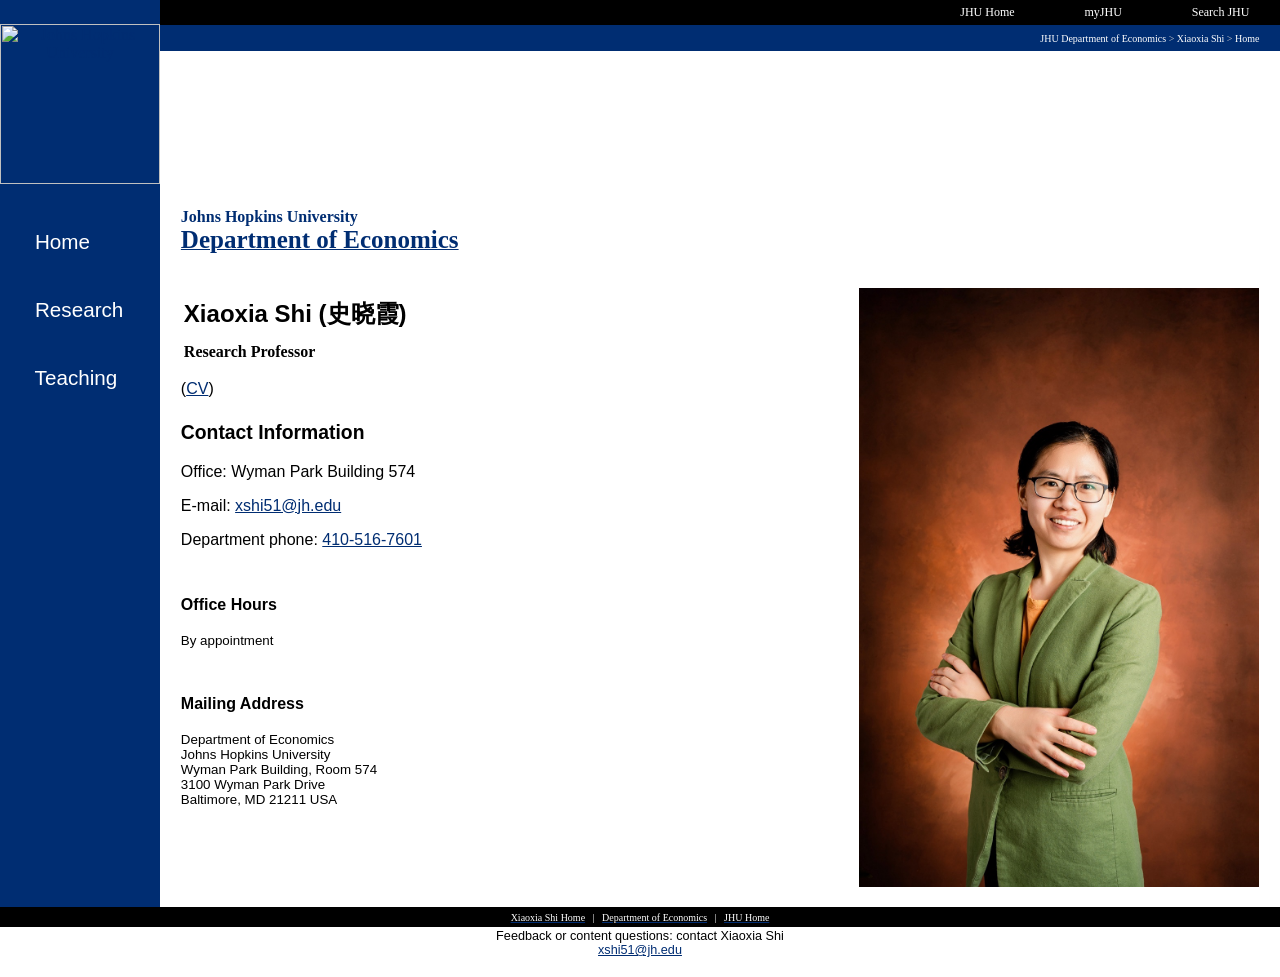
==== index.html @ 6feb369b "Publish academic website with Johns Hopkins branding" ====
<html xmlns:v="urn:schemas-microsoft-com:vml"
xmlns:o="urn:schemas-microsoft-com:office:office"
xmlns:w="urn:schemas-microsoft-com:office:word"
xmlns:m="http://schemas.microsoft.com/office/2004/12/omml"
xmlns="http://www.w3.org/TR/REC-html40">

<head>
<meta http-equiv=Content-Type content="text/html; charset=utf-8">
<meta name=ProgId content=Word.Document>
<meta name=Generator content="Microsoft Word 14">
<meta name=Originator content="Microsoft Word 14">
<link rel=File-List href="home_files/filelist.xml">
<link rel=Edit-Time-Data href="home_files/editdata.mso">
<!--[if !mso]>
<style>
v\:* {behavior:url(#default#VML);}
o\:* {behavior:url(#default#VML);}
w\:* {behavior:url(#default#VML);}
.shape {behavior:url(#default#VML);}
</style>
<![endif]-->
<title>Xiaoxia Shi</title>
<!--[if gte mso 9]><xml>
 <o:DocumentProperties>
  <o:Author>xshi</o:Author>
  <o:Template>Normal</o:Template>
  <o:LastAuthor>xshi</o:LastAuthor>
  <o:Revision>6</o:Revision>
  <o:TotalTime>8</o:TotalTime>
  <o:Created>2010-08-30T04:45:00Z</o:Created>
  <o:LastSaved>2010-08-31T00:15:00Z</o:LastSaved>
  <o:Pages>1</o:Pages>
  <o:Words>490</o:Words>
  <o:Characters>2797</o:Characters>
  <o:Company>Univ of Wisc-Madison</o:Company>
  <o:Lines>23</o:Lines>
  <o:Paragraphs>6</o:Paragraphs>
  <o:CharactersWithSpaces>3281</o:CharactersWithSpaces>
  <o:Version>14.00</o:Version>
 </o:DocumentProperties>
</xml><![endif]-->
<link rel=themeData href="home_files/themedata.thmx">
<link rel=colorSchemeMapping href="home_files/colorschememapping.xml">
<!--[if gte mso 9]><xml>
 <w:WordDocument>
  <w:TrackMoves>false</w:TrackMoves>
  <w:TrackFormatting/>
  <w:ValidateAgainstSchemas/>
  <w:SaveIfXMLInvalid>false</w:SaveIfXMLInvalid>
  <w:IgnoreMixedContent>false</w:IgnoreMixedContent>
  <w:AlwaysShowPlaceholderText>false</w:AlwaysShowPlaceholderText>
  <w:DoNotPromoteQF/>
  <w:LidThemeOther>EN-US</w:LidThemeOther>
  <w:LidThemeAsian>X-NONE</w:LidThemeAsian>
  <w:LidThemeComplexScript>X-NONE</w:LidThemeComplexScript>
  <w:Compatibility>
   <w:BreakWrappedTables/>
   <w:SnapToGridInCell/>
   <w:WrapTextWithPunct/>
   <w:UseAsianBreakRules/>
   <w:DontGrowAutofit/>
   <w:SplitPgBreakAndParaMark/>
   <w:DontVertAlignCellWithSp/>
   <w:DontBreakConstrainedForcedTables/>
   <w:DontVertAlignInTxbx/>
   <w:Word11KerningPairs/>
   <w:CachedColBalance/>
  </w:Compatibility>
  <w:BrowserLevel>MicrosoftInternetExplorer4</w:BrowserLevel>
  <m:mathPr>
   <m:mathFont m:val="Cambria Math"/>
   <m:brkBin m:val="before"/>
   <m:brkBinSub m:val="&#45;-"/>
   <m:smallFrac m:val="off"/>
   <m:dispDef/>
   <m:lMargin m:val="0"/>
   <m:rMargin m:val="0"/>
   <m:defJc m:val="centerGroup"/>
   <m:wrapIndent m:val="1440"/>
   <m:intLim m:val="subSup"/>
   <m:naryLim m:val="undOvr"/>
  </m:mathPr></w:WordDocument>
</xml><![endif]--><!--[if gte mso 9]><xml>
 <w:LatentStyles DefLockedState="false" DefUnhideWhenUsed="true"
  DefSemiHidden="true" DefQFormat="false" DefPriority="99"
  LatentStyleCount="267">
  <w:LsdException Locked="false" Priority="0" SemiHidden="false"
   UnhideWhenUsed="false" QFormat="true" Name="Normal"/>
  <w:LsdException Locked="false" Priority="9" SemiHidden="false"
   UnhideWhenUsed="false" QFormat="true" Name="heading 1"/>
  <w:LsdException Locked="false" Priority="9" SemiHidden="false"
   UnhideWhenUsed="false" QFormat="true" Name="heading 2"/>
  <w:LsdException Locked="false" Priority="9" SemiHidden="false"
   UnhideWhenUsed="false" QFormat="true" Name="heading 3"/>
  <w:LsdException Locked="false" Priority="9" SemiHidden="false"
   UnhideWhenUsed="false" QFormat="true" Name="heading 4"/>
  <w:LsdException Locked="false" Priority="9" SemiHidden="false"
   UnhideWhenUsed="false" QFormat="true" Name="heading 5"/>
  <w:LsdException Locked="false" Priority="9" SemiHidden="false"
   UnhideWhenUsed="false" QFormat="true" Name="heading 6"/>
  <w:LsdException Locked="false" Priority="9" QFormat="true" Name="heading 7"/>
  <w:LsdException Locked="false" Priority="9" QFormat="true" Name="heading 8"/>
  <w:LsdException Locked="false" Priority="9" QFormat="true" Name="heading 9"/>
  <w:LsdException Locked="false" Priority="39" Name="toc 1"/>
  <w:LsdException Locked="false" Priority="39" Name="toc 2"/>
  <w:LsdException Locked="false" Priority="39" Name="toc 3"/>
  <w:LsdException Locked="false" Priority="39" Name="toc 4"/>
  <w:LsdException Locked="false" Priority="39" Name="toc 5"/>
  <w:LsdException Locked="false" Priority="39" Name="toc 6"/>
  <w:LsdException Locked="false" Priority="39" Name="toc 7"/>
  <w:LsdException Locked="false" Priority="39" Name="toc 8"/>
  <w:LsdException Locked="false" Priority="39" Name="toc 9"/>
  <w:LsdException Locked="false" Priority="35" QFormat="true" Name="caption"/>
  <w:LsdException Locked="false" Priority="10" SemiHidden="false"
   UnhideWhenUsed="false" QFormat="true" Name="Title"/>
  <w:LsdException Locked="false" Priority="1" Name="Default Paragraph Font"/>
  <w:LsdException Locked="false" Priority="11" SemiHidden="false"
   UnhideWhenUsed="false" QFormat="true" Name="Subtitle"/>
  <w:LsdException Locked="false" Priority="22" SemiHidden="false"
   UnhideWhenUsed="false" QFormat="true" Name="Strong"/>
  <w:LsdException Locked="false" Priority="20" SemiHidden="false"
   UnhideWhenUsed="false" QFormat="true" Name="Emphasis"/>
  <w:LsdException Locked="false" Priority="59" SemiHidden="false"
   UnhideWhenUsed="false" Name="Table Grid"/>
  <w:LsdException Locked="false" UnhideWhenUsed="false" Name="Placeholder Text"/>
  <w:LsdException Locked="false" Priority="1" SemiHidden="false"
   UnhideWhenUsed="false" QFormat="true" Name="No Spacing"/>
  <w:LsdException Locked="false" Priority="60" SemiHidden="false"
   UnhideWhenUsed="false" Name="Light Shading"/>
  <w:LsdException Locked="false" Priority="61" SemiHidden="false"
   UnhideWhenUsed="false" Name="Light List"/>
  <w:LsdException Locked="false" Priority="62" SemiHidden="false"
   UnhideWhenUsed="false" Name="Light Grid"/>
  <w:LsdException Locked="false" Priority="63" SemiHidden="false"
   UnhideWhenUsed="false" Name="Medium Shading 1"/>
  <w:LsdException Locked="false" Priority="64" SemiHidden="false"
   UnhideWhenUsed="false" Name="Medium Shading 2"/>
  <w:LsdException Locked="false" Priority="65" SemiHidden="false"
   UnhideWhenUsed="false" Name="Medium List 1"/>
  <w:LsdException Locked="false" Priority="66" SemiHidden="false"
   UnhideWhenUsed="false" Name="Medium List 2"/>
  <w:LsdException Locked="false" Priority="67" SemiHidden="false"
   UnhideWhenUsed="false" Name="Medium Grid 1"/>
  <w:LsdException Locked="false" Priority="68" SemiHidden="false"
   UnhideWhenUsed="false" Name="Medium Grid 2"/>
  <w:LsdException Locked="false" Priority="69" SemiHidden="false"
   UnhideWhenUsed="false" Name="Medium Grid 3"/>
  <w:LsdException Locked="false" Priority="70" SemiHidden="false"
   UnhideWhenUsed="false" Name="Dark List"/>
  <w:LsdException Locked="false" Priority="71" SemiHidden="false"
   UnhideWhenUsed="false" Name="Colorful Shading"/>
  <w:LsdException Locked="false" Priority="72" SemiHidden="false"
   UnhideWhenUsed="false" Name="Colorful List"/>
  <w:LsdException Locked="false" Priority="73" SemiHidden="false"
   UnhideWhenUsed="false" Name="Colorful Grid"/>
  <w:LsdException Locked="false" Priority="60" SemiHidden="false"
   UnhideWhenUsed="false" Name="Light Shading Accent 1"/>
  <w:LsdException Locked="false" Priority="61" SemiHidden="false"
   UnhideWhenUsed="false" Name="Light List Accent 1"/>
  <w:LsdException Locked="false" Priority="62" SemiHidden="false"
   UnhideWhenUsed="false" Name="Light Grid Accent 1"/>
  <w:LsdException Locked="false" Priority="63" SemiHidden="false"
   UnhideWhenUsed="false" Name="Medium Shading 1 Accent 1"/>
  <w:LsdException Locked="false" Priority="64" SemiHidden="false"
   UnhideWhenUsed="false" Name="Medium Shading 2 Accent 1"/>
  <w:LsdException Locked="false" Priority="65" SemiHidden="false"
   UnhideWhenUsed="false" Name="Medium List 1 Accent 1"/>
  <w:LsdException Locked="false" UnhideWhenUsed="false" Name="Revision"/>
  <w:LsdException Locked="false" Priority="34" SemiHidden="false"
   UnhideWhenUsed="false" QFormat="true" Name="List Paragraph"/>
  <w:LsdException Locked="false" Priority="29" SemiHidden="false"
   UnhideWhenUsed="false" QFormat="true" Name="Quote"/>
  <w:LsdException Locked="false" Priority="30" SemiHidden="false"
   UnhideWhenUsed="false" QFormat="true" Name="Intense Quote"/>
  <w:LsdException Locked="false" Priority="66" SemiHidden="false"
   UnhideWhenUsed="false" Name="Medium List 2 Accent 1"/>
  <w:LsdException Locked="false" Priority="67" SemiHidden="false"
   UnhideWhenUsed="false" Name="Medium Grid 1 Accent 1"/>
  <w:LsdException Locked="false" Priority="68" SemiHidden="false"
   UnhideWhenUsed="false" Name="Medium Grid 2 Accent 1"/>
  <w:LsdException Locked="false" Priority="69" SemiHidden="false"
   UnhideWhenUsed="false" Name="Medium Grid 3 Accent 1"/>
  <w:LsdException Locked="false" Priority="70" SemiHidden="false"
   UnhideWhenUsed="false" Name="Dark List Accent 1"/>
  <w:LsdException Locked="false" Priority="71" SemiHidden="false"
   UnhideWhenUsed="false" Name="Colorful Shading Accent 1"/>
  <w:LsdException Locked="false" Priority="72" SemiHidden="false"
   UnhideWhenUsed="false" Name="Colorful List Accent 1"/>
  <w:LsdException Locked="false" Priority="73" SemiHidden="false"
   UnhideWhenUsed="false" Name="Colorful Grid Accent 1"/>
  <w:LsdException Locked="false" Priority="60" SemiHidden="false"
   UnhideWhenUsed="false" Name="Light Shading Accent 2"/>
  <w:LsdException Locked="false" Priority="61" SemiHidden="false"
   UnhideWhenUsed="false" Name="Light List Accent 2"/>
  <w:LsdException Locked="false" Priority="62" SemiHidden="false"
   UnhideWhenUsed="false" Name="Light Grid Accent 2"/>
  <w:LsdException Locked="false" Priority="63" SemiHidden="false"
   UnhideWhenUsed="false" Name="Medium Shading 1 Accent 2"/>
  <w:LsdException Locked="false" Priority="64" SemiHidden="false"
   UnhideWhenUsed="false" Name="Medium Shading 2 Accent 2"/>
  <w:LsdException Locked="false" Priority="65" SemiHidden="false"
   UnhideWhenUsed="false" Name="Medium List 1 Accent 2"/>
  <w:LsdException Locked="false" Priority="66" SemiHidden="false"
   UnhideWhenUsed="false" Name="Medium List 2 Accent 2"/>
  <w:LsdException Locked="false" Priority="67" SemiHidden="false"
   UnhideWhenUsed="false" Name="Medium Grid 1 Accent 2"/>
  <w:LsdException Locked="false" Priority="68" SemiHidden="false"
   UnhideWhenUsed="false" Name="Medium Grid 2 Accent 2"/>
  <w:LsdException Locked="false" Priority="69" SemiHidden="false"
   UnhideWhenUsed="false" Name="Medium Grid 3 Accent 2"/>
  <w:LsdException Locked="false" Priority="70" SemiHidden="false"
   UnhideWhenUsed="false" Name="Dark List Accent 2"/>
  <w:LsdException Locked="false" Priority="71" SemiHidden="false"
   UnhideWhenUsed="false" Name="Colorful Shading Accent 2"/>
  <w:LsdException Locked="false" Priority="72" SemiHidden="false"
   UnhideWhenUsed="false" Name="Colorful List Accent 2"/>
  <w:LsdException Locked="false" Priority="73" SemiHidden="false"
   UnhideWhenUsed="false" Name="Colorful Grid Accent 2"/>
  <w:LsdException Locked="false" Priority="60" SemiHidden="false"
   UnhideWhenUsed="false" Name="Light Shading Accent 3"/>
  <w:LsdException Locked="false" Priority="61" SemiHidden="false"
   UnhideWhenUsed="false" Name="Light List Accent 3"/>
  <w:LsdException Locked="false" Priority="62" SemiHidden="false"
   UnhideWhenUsed="false" Name="Light Grid Accent 3"/>
  <w:LsdException Locked="false" Priority="63" SemiHidden="false"
   UnhideWhenUsed="false" Name="Medium Shading 1 Accent 3"/>
  <w:LsdException Locked="false" Priority="64" SemiHidden="false"
   UnhideWhenUsed="false" Name="Medium Shading 2 Accent 3"/>
  <w:LsdException Locked="false" Priority="65" SemiHidden="false"
   UnhideWhenUsed="false" Name="Medium List 1 Accent 3"/>
  <w:LsdException Locked="false" Priority="66" SemiHidden="false"
   UnhideWhenUsed="false" Name="Medium List 2 Accent 3"/>
  <w:LsdException Locked="false" Priority="67" SemiHidden="false"
   UnhideWhenUsed="false" Name="Medium Grid 1 Accent 3"/>
  <w:LsdException Locked="false" Priority="68" SemiHidden="false"
   UnhideWhenUsed="false" Name="Medium Grid 2 Accent 3"/>
  <w:LsdException Locked="false" Priority="69" SemiHidden="false"
   UnhideWhenUsed="false" Name="Medium Grid 3 Accent 3"/>
  <w:LsdException Locked="false" Priority="70" SemiHidden="false"
   UnhideWhenUsed="false" Name="Dark List Accent 3"/>
  <w:LsdException Locked="false" Priority="71" SemiHidden="false"
   UnhideWhenUsed="false" Name="Colorful Shading Accent 3"/>
  <w:LsdException Locked="false" Priority="72" SemiHidden="false"
   UnhideWhenUsed="false" Name="Colorful List Accent 3"/>
  <w:LsdException Locked="false" Priority="73" SemiHidden="false"
   UnhideWhenUsed="false" Name="Colorful Grid Accent 3"/>
  <w:LsdException Locked="false" Priority="60" SemiHidden="false"
   UnhideWhenUsed="false" Name="Light Shading Accent 4"/>
  <w:LsdException Locked="false" Priority="61" SemiHidden="false"
   UnhideWhenUsed="false" Name="Light List Accent 4"/>
  <w:LsdException Locked="false" Priority="62" SemiHidden="false"
   UnhideWhenUsed="false" Name="Light Grid Accent 4"/>
  <w:LsdException Locked="false" Priority="63" SemiHidden="false"
   UnhideWhenUsed="false" Name="Medium Shading 1 Accent 4"/>
  <w:LsdException Locked="false" Priority="64" SemiHidden="false"
   UnhideWhenUsed="false" Name="Medium Shading 2 Accent 4"/>
  <w:LsdException Locked="false" Priority="65" SemiHidden="false"
   UnhideWhenUsed="false" Name="Medium List 1 Accent 4"/>
  <w:LsdException Locked="false" Priority="66" SemiHidden="false"
   UnhideWhenUsed="false" Name="Medium List 2 Accent 4"/>
  <w:LsdException Locked="false" Priority="67" SemiHidden="false"
   UnhideWhenUsed="false" Name="Medium Grid 1 Accent 4"/>
  <w:LsdException Locked="false" Priority="68" SemiHidden="false"
   UnhideWhenUsed="false" Name="Medium Grid 2 Accent 4"/>
  <w:LsdException Locked="false" Priority="69" SemiHidden="false"
   UnhideWhenUsed="false" Name="Medium Grid 3 Accent 4"/>
  <w:LsdException Locked="false" Priority="70" SemiHidden="false"
   UnhideWhenUsed="false" Name="Dark List Accent 4"/>
  <w:LsdException Locked="false" Priority="71" SemiHidden="false"
   UnhideWhenUsed="false" Name="Colorful Shading Accent 4"/>
  <w:LsdException Locked="false" Priority="72" SemiHidden="false"
   UnhideWhenUsed="false" Name="Colorful List Accent 4"/>
  <w:LsdException Locked="false" Priority="73" SemiHidden="false"
   UnhideWhenUsed="false" Name="Colorful Grid Accent 4"/>
  <w:LsdException Locked="false" Priority="60" SemiHidden="false"
   UnhideWhenUsed="false" Name="Light Shading Accent 5"/>
  <w:LsdException Locked="false" Priority="61" SemiHidden="false"
   UnhideWhenUsed="false" Name="Light List Accent 5"/>
  <w:LsdException Locked="false" Priority="62" SemiHidden="false"
   UnhideWhenUsed="false" Name="Light Grid Accent 5"/>
  <w:LsdException Locked="false" Priority="63" SemiHidden="false"
   UnhideWhenUsed="false" Name="Medium Shading 1 Accent 5"/>
  <w:LsdException Locked="false" Priority="64" SemiHidden="false"
   UnhideWhenUsed="false" Name="Medium Shading 2 Accent 5"/>
  <w:LsdException Locked="false" Priority="65" SemiHidden="false"
   UnhideWhenUsed="false" Name="Medium List 1 Accent 5"/>
  <w:LsdException Locked="false" Priority="66" SemiHidden="false"
   UnhideWhenUsed="false" Name="Medium List 2 Accent 5"/>
  <w:LsdException Locked="false" Priority="67" SemiHidden="false"
   UnhideWhenUsed="false" Name="Medium Grid 1 Accent 5"/>
  <w:LsdException Locked="false" Priority="68" SemiHidden="false"
   UnhideWhenUsed="false" Name="Medium Grid 2 Accent 5"/>
  <w:LsdException Locked="false" Priority="69" SemiHidden="false"
   UnhideWhenUsed="false" Name="Medium Grid 3 Accent 5"/>
  <w:LsdException Locked="false" Priority="70" SemiHidden="false"
   UnhideWhenUsed="false" Name="Dark List Accent 5"/>
  <w:LsdException Locked="false" Priority="71" SemiHidden="false"
   UnhideWhenUsed="false" Name="Colorful Shading Accent 5"/>
  <w:LsdException Locked="false" Priority="72" SemiHidden="false"
   UnhideWhenUsed="false" Name="Colorful List Accent 5"/>
  <w:LsdException Locked="false" Priority="73" SemiHidden="false"
   UnhideWhenUsed="false" Name="Colorful Grid Accent 5"/>
  <w:LsdException Locked="false" Priority="60" SemiHidden="false"
   UnhideWhenUsed="false" Name="Light Shading Accent 6"/>
  <w:LsdException Locked="false" Priority="61" SemiHidden="false"
   UnhideWhenUsed="false" Name="Light List Accent 6"/>
  <w:LsdException Locked="false" Priority="62" SemiHidden="false"
   UnhideWhenUsed="false" Name="Light Grid Accent 6"/>
  <w:LsdException Locked="false" Priority="63" SemiHidden="false"
   UnhideWhenUsed="false" Name="Medium Shading 1 Accent 6"/>
  <w:LsdException Locked="false" Priority="64" SemiHidden="false"
   UnhideWhenUsed="false" Name="Medium Shading 2 Accent 6"/>
  <w:LsdException Locked="false" Priority="65" SemiHidden="false"
   UnhideWhenUsed="false" Name="Medium List 1 Accent 6"/>
  <w:LsdException Locked="false" Priority="66" SemiHidden="false"
   UnhideWhenUsed="false" Name="Medium List 2 Accent 6"/>
  <w:LsdException Locked="false" Priority="67" SemiHidden="false"
   UnhideWhenUsed="false" Name="Medium Grid 1 Accent 6"/>
  <w:LsdException Locked="false" Priority="68" SemiHidden="false"
   UnhideWhenUsed="false" Name="Medium Grid 2 Accent 6"/>
  <w:LsdException Locked="false" Priority="69" SemiHidden="false"
   UnhideWhenUsed="false" Name="Medium Grid 3 Accent 6"/>
  <w:LsdException Locked="false" Priority="70" SemiHidden="false"
   UnhideWhenUsed="false" Name="Dark List Accent 6"/>
  <w:LsdException Locked="false" Priority="71" SemiHidden="false"
   UnhideWhenUsed="false" Name="Colorful Shading Accent 6"/>
  <w:LsdException Locked="false" Priority="72" SemiHidden="false"
   UnhideWhenUsed="false" Name="Colorful List Accent 6"/>
  <w:LsdException Locked="false" Priority="73" SemiHidden="false"
   UnhideWhenUsed="false" Name="Colorful Grid Accent 6"/>
  <w:LsdException Locked="false" Priority="19" SemiHidden="false"
   UnhideWhenUsed="false" QFormat="true" Name="Subtle Emphasis"/>
  <w:LsdException Locked="false" Priority="21" SemiHidden="false"
   UnhideWhenUsed="false" QFormat="true" Name="Intense Emphasis"/>
  <w:LsdException Locked="false" Priority="31" SemiHidden="false"
   UnhideWhenUsed="false" QFormat="true" Name="Subtle Reference"/>
  <w:LsdException Locked="false" Priority="32" SemiHidden="false"
   UnhideWhenUsed="false" QFormat="true" Name="Intense Reference"/>
  <w:LsdException Locked="false" Priority="33" SemiHidden="false"
   UnhideWhenUsed="false" QFormat="true" Name="Book Title"/>
  <w:LsdException Locked="false" Priority="37" Name="Bibliography"/>
  <w:LsdException Locked="false" Priority="39" QFormat="true" Name="TOC Heading"/>
 </w:LatentStyles>
</xml><![endif]-->
<link rel=Stylesheet type="text/css" media=all
href="web.css">
<style>
<!--
 /* Font Definitions */
 @font-face
	{font-family:Tahoma;
	panose-1:2 11 6 4 3 5 4 4 2 4;
	mso-font-charset:0;
	mso-generic-font-family:swiss;
	mso-font-pitch:variable;
	mso-font-signature:1627400839 -2147483648 8 0 66047 0;}
@font-face
	{font-family:Verdana;
	panose-1:2 11 6 4 3 5 4 4 2 4;
	mso-font-charset:0;
	mso-generic-font-family:swiss;
	mso-font-pitch:variable;
	mso-font-signature:536871559 0 0 0 415 0;}
 /* Style Definitions */
 p.MsoNormal, li.MsoNormal, div.MsoNormal
	{mso-style-unhide:no;
	mso-style-qformat:yes;
	mso-style-parent:"";
	margin:0in;
	margin-bottom:.0001pt;
	mso-pagination:widow-orphan;
	background:transparent;
	font-size:12.0pt;
	font-family:"Times New Roman","serif";
	mso-fareast-font-family:"Times New Roman";
	mso-fareast-theme-font:minor-fareast;}
h1
	{mso-style-priority:9;
	mso-style-unhide:no;
	mso-style-qformat:yes;
	mso-style-link:"Heading 1 Char";
	mso-margin-top-alt:auto;
	margin-right:0in;
	margin-bottom:3.75pt;
	margin-left:0in;
	line-height:195%;
	mso-pagination:widow-orphan;
	mso-outline-level:1;
	background:transparent;
	font-size:18.0pt;
	mso-fareast-font-family:"Times New Roman";
	mso-fareast-theme-font:minor-fareast;
	font-weight:bold;}
h2
	{mso-style-priority:9;
	mso-style-unhide:no;
	mso-style-qformat:yes;
	mso-style-link:"Heading 2 Char";
	margin-top:15.0pt;
	margin-right:0in;
	margin-bottom:0in;
	margin-left:0in;
	margin-bottom:.0001pt;
	line-height:150%;
	mso-pagination:widow-orphan;
	mso-outline-level:2;
	background:transparent;
	font-size:14.5pt;
	mso-fareast-font-family:"Times New Roman";
	mso-fareast-theme-font:minor-fareast;
	font-weight:bold;}
h3
	{mso-style-priority:9;
	mso-style-unhide:no;
	mso-style-qformat:yes;
	mso-style-link:"Heading 3 Char";
	margin-top:15.0pt;
	margin-right:0in;
	margin-bottom:0in;
	margin-left:0in;
	margin-bottom:.0001pt;
	line-height:130%;
	mso-pagination:widow-orphan;
	mso-outline-level:3;
	background:transparent;
	font-size:11.5pt;
	mso-fareast-font-family:"Times New Roman";
	mso-fareast-theme-font:minor-fareast;
	font-weight:bold;}
h4
	{mso-style-priority:9;
	mso-style-unhide:no;
	mso-style-qformat:yes;
	mso-style-link:"Heading 4 Char";
	margin-top:11.25pt;
	margin-right:0in;
	margin-bottom:0in;
	margin-left:0in;
	margin-bottom:.0001pt;
	mso-pagination:widow-orphan;
	mso-outline-level:4;
	background:transparent;
	font-size:11.5pt;
	mso-fareast-font-family:"Times New Roman";
	mso-fareast-theme-font:minor-fareast;
	font-weight:bold;}
h5
	{mso-style-priority:9;
	mso-style-unhide:no;
	mso-style-qformat:yes;
	mso-style-link:"Heading 5 Char";
	margin-top:7.5pt;
	margin-right:0in;
	margin-bottom:0in;
	margin-left:0in;
	margin-bottom:.0001pt;
	mso-pagination:widow-orphan;
	mso-outline-level:5;
	background:transparent;
	font-size:11.5pt;
	mso-fareast-font-family:"Times New Roman";
	mso-fareast-theme-font:minor-fareast;
	font-weight:bold;}
h6
	{mso-style-priority:9;
	mso-style-unhide:no;
	mso-style-qformat:yes;
	mso-style-link:"Heading 6 Char";
	margin-top:7.5pt;
	margin-right:0in;
	margin-bottom:0in;
	margin-left:0in;
	margin-bottom:.0001pt;
	mso-pagination:widow-orphan;
	mso-outline-level:6;
	background:transparent;
	font-size:11.5pt;
	mso-fareast-font-family:"Times New Roman";
	mso-fareast-theme-font:minor-fareast;
	font-weight:bold;}
a:link, span.MsoHyperlink
	{mso-style-noshow:yes;
	mso-style-priority:99;
	color:blue;
	text-decoration:underline;
	text-underline:single;}
a:visited, span.MsoHyperlinkFollowed
	{mso-style-noshow:yes;
	mso-style-priority:99;
	color:purple;
	text-decoration:underline;
	text-underline:single;}
p
	{mso-style-priority:99;
	mso-margin-top-alt:auto;
	margin-right:0in;
	mso-margin-bottom-alt:auto;
	margin-left:0in;
	mso-pagination:widow-orphan;
	font-size:12.0pt;
	mso-fareast-font-family:"Times New Roman";
	mso-fareast-theme-font:minor-fareast;
	mso-bidi-font-family:"Times New Roman";}
p.MsoAcetate, li.MsoAcetate, div.MsoAcetate
	{mso-style-noshow:yes;
	mso-style-priority:99;
	mso-style-link:"Balloon Text Char";
	margin:0in;
	margin-bottom:.0001pt;
	mso-pagination:widow-orphan;
	background:transparent;
	font-size:8.0pt;
	font-family:"Tahoma","sans-serif";
	mso-fareast-font-family:"Times New Roman";
	mso-fareast-theme-font:minor-fareast;}
span.Heading1Char
	{mso-style-name:"Heading 1 Char";
	mso-style-priority:9;
	mso-style-unhide:no;
	mso-style-locked:yes;
	mso-style-link:"Heading 1";
	mso-ansi-font-size:14.0pt;
	mso-bidi-font-size:14.0pt;
	font-family:"Cambria","serif";
	mso-ascii-font-family:Cambria;
	mso-ascii-theme-font:major-latin;
	mso-fareast-font-family:"Times New Roman";
	mso-fareast-theme-font:major-fareast;
	mso-hansi-font-family:Cambria;
	mso-hansi-theme-font:major-latin;
	mso-bidi-font-family:"Times New Roman";
	mso-bidi-theme-font:major-bidi;
	color:#365F91;
	mso-themecolor:accent1;
	mso-themeshade:191;
	font-weight:bold;}
span.Heading2Char
	{mso-style-name:"Heading 2 Char";
	mso-style-noshow:yes;
	mso-style-priority:9;
	mso-style-unhide:no;
	mso-style-locked:yes;
	mso-style-link:"Heading 2";
	mso-ansi-font-size:13.0pt;
	mso-bidi-font-size:13.0pt;
	font-family:"Cambria","serif";
	mso-ascii-font-family:Cambria;
	mso-ascii-theme-font:major-latin;
	mso-fareast-font-family:"Times New Roman";
	mso-fareast-theme-font:major-fareast;
	mso-hansi-font-family:Cambria;
	mso-hansi-theme-font:major-latin;
	mso-bidi-font-family:"Times New Roman";
	mso-bidi-theme-font:major-bidi;
	color:#4F81BD;
	mso-themecolor:accent1;
	font-weight:bold;}
span.Heading3Char
	{mso-style-name:"Heading 3 Char";
	mso-style-noshow:yes;
	mso-style-priority:9;
	mso-style-unhide:no;
	mso-style-locked:yes;
	mso-style-link:"Heading 3";
	mso-ansi-font-size:12.0pt;
	mso-bidi-font-size:12.0pt;
	font-family:"Cambria","serif";
	mso-ascii-font-family:Cambria;
	mso-ascii-theme-font:major-latin;
	mso-fareast-font-family:"Times New Roman";
	mso-fareast-theme-font:major-fareast;
	mso-hansi-font-family:Cambria;
	mso-hansi-theme-font:major-latin;
	mso-bidi-font-family:"Times New Roman";
	mso-bidi-theme-font:major-bidi;
	color:#4F81BD;
	mso-themecolor:accent1;
	font-weight:bold;}
span.Heading4Char
	{mso-style-name:"Heading 4 Char";
	mso-style-noshow:yes;
	mso-style-priority:9;
	mso-style-unhide:no;
	mso-style-locked:yes;
	mso-style-link:"Heading 4";
	mso-ansi-font-size:12.0pt;
	mso-bidi-font-size:12.0pt;
	font-family:"Cambria","serif";
	mso-ascii-font-family:Cambria;
	mso-ascii-theme-font:major-latin;
	mso-fareast-font-family:"Times New Roman";
	mso-fareast-theme-font:major-fareast;
	mso-hansi-font-family:Cambria;
	mso-hansi-theme-font:major-latin;
	mso-bidi-font-family:"Times New Roman";
	mso-bidi-theme-font:major-bidi;
	color:#4F81BD;
	mso-themecolor:accent1;
	font-weight:bold;
	font-style:italic;}
span.Heading5Char
	{mso-style-name:"Heading 5 Char";
	mso-style-noshow:yes;
	mso-style-priority:9;
	mso-style-unhide:no;
	mso-style-locked:yes;
	mso-style-link:"Heading 5";
	mso-ansi-font-size:12.0pt;
	mso-bidi-font-size:12.0pt;
	font-family:"Cambria","serif";
	mso-ascii-font-family:Cambria;
	mso-ascii-theme-font:major-latin;
	mso-fareast-font-family:"Times New Roman";
	mso-fareast-theme-font:major-fareast;
	mso-hansi-font-family:Cambria;
	mso-hansi-theme-font:major-latin;
	mso-bidi-font-family:"Times New Roman";
	mso-bidi-theme-font:major-bidi;
	color:#243F60;
	mso-themecolor:accent1;
	mso-themeshade:127;}
span.Heading6Char
	{mso-style-name:"Heading 6 Char";
	mso-style-noshow:yes;
	mso-style-priority:9;
	mso-style-unhide:no;
	mso-style-locked:yes;
	mso-style-link:"Heading 6";
	mso-ansi-font-size:12.0pt;
	mso-bidi-font-size:12.0pt;
	font-family:"Cambria","serif";
	mso-ascii-font-family:Cambria;
	mso-ascii-theme-font:major-latin;
	mso-fareast-font-family:"Times New Roman";
	mso-fareast-theme-font:major-fareast;
	mso-hansi-font-family:Cambria;
	mso-hansi-theme-font:major-latin;
	mso-bidi-font-family:"Times New Roman";
	mso-bidi-theme-font:major-bidi;
	color:#243F60;
	mso-themecolor:accent1;
	mso-themeshade:127;
	font-style:italic;}
span.BalloonTextChar
	{mso-style-name:"Balloon Text Char";
	mso-style-noshow:yes;
	mso-style-priority:99;
	mso-style-unhide:no;
	mso-style-locked:yes;
	mso-style-link:"Balloon Text";
	mso-ansi-font-size:8.0pt;
	mso-bidi-font-size:8.0pt;
	font-family:"Tahoma","sans-serif";
	mso-ascii-font-family:Tahoma;
	mso-fareast-font-family:"Times New Roman";
	mso-fareast-theme-font:minor-fareast;
	mso-hansi-font-family:Tahoma;
	mso-bidi-font-family:Tahoma;}
p.bodywhite, li.bodywhite, div.bodywhite
	{mso-style-name:bodywhite;
	mso-style-priority:99;
	mso-style-unhide:no;
	mso-margin-top-alt:auto;
	margin-right:0in;
	mso-margin-bottom-alt:auto;
	margin-left:0in;
	mso-pagination:widow-orphan;
	background:black;
	font-size:12.0pt;
	mso-fareast-font-family:"Times New Roman";
	mso-fareast-theme-font:minor-fareast;
	mso-bidi-font-family:"Times New Roman";}
p.bgwhite, li.bgwhite, div.bgwhite
	{mso-style-name:bgwhite;
	mso-style-priority:99;
	mso-style-unhide:no;
	mso-margin-top-alt:auto;
	margin-right:0in;
	mso-margin-bottom-alt:auto;
	margin-left:0in;
	mso-pagination:widow-orphan;
	font-size:12.0pt;
	mso-fareast-font-family:"Times New Roman";
	mso-fareast-theme-font:minor-fareast;
	mso-bidi-font-family:"Times New Roman";}
p.bggreyc, li.bggreyc, div.bggreyc
	{mso-style-name:bggreyc;
	mso-style-priority:99;
	mso-style-unhide:no;
	mso-margin-top-alt:auto;
	margin-right:0in;
	mso-margin-bottom-alt:auto;
	margin-left:0in;
	mso-pagination:widow-orphan;
	background:#CCCCCC;
	font-size:12.0pt;
	mso-fareast-font-family:"Times New Roman";
	mso-fareast-theme-font:minor-fareast;
	mso-bidi-font-family:"Times New Roman";}
p.bgred, li.bgred, div.bgred
	{mso-style-name:bgred;
	mso-style-priority:99;
	mso-style-unhide:no;
	mso-margin-top-alt:auto;
	margin-right:0in;
	mso-margin-bottom-alt:auto;
	margin-left:0in;
	mso-pagination:widow-orphan;
	background:#002D72;
	font-size:12.0pt;
	mso-fareast-font-family:"Times New Roman";
	mso-fareast-theme-font:minor-fareast;
	mso-bidi-font-family:"Times New Roman";}
p.bgblack, li.bgblack, div.bgblack
	{mso-style-name:bgblack;
	mso-style-priority:99;
	mso-style-unhide:no;
	mso-margin-top-alt:auto;
	margin-right:0in;
	mso-margin-bottom-alt:auto;
	margin-left:0in;
	mso-pagination:widow-orphan;
	background:black;
	font-size:12.0pt;
	mso-fareast-font-family:"Times New Roman";
	mso-fareast-theme-font:minor-fareast;
	mso-bidi-font-family:"Times New Roman";}
p.bggold, li.bggold, div.bggold
	{mso-style-name:bggold;
	mso-style-priority:99;
	mso-style-unhide:no;
	mso-margin-top-alt:auto;
	margin-right:0in;
	mso-margin-bottom-alt:auto;
	margin-left:0in;
	mso-pagination:widow-orphan;
	background:#68ACE5;
	font-size:12.0pt;
	mso-fareast-font-family:"Times New Roman";
	mso-fareast-theme-font:minor-fareast;
	mso-bidi-font-family:"Times New Roman";}
p.bgred-crest, li.bgred-crest, div.bgred-crest
	{mso-style-name:bgred-crest;
	mso-style-priority:99;
	mso-style-unhide:no;
	mso-margin-top-alt:auto;
	margin-right:0in;
	mso-margin-bottom-alt:auto;
	margin-left:0in;
	mso-pagination:widow-orphan;
	background:#002D72;
	font-size:12.0pt;
	mso-fareast-font-family:"Times New Roman";
	mso-fareast-theme-font:minor-fareast;
	mso-bidi-font-family:"Times New Roman";}
p.bg-vert-shadow, li.bg-vert-shadow, div.bg-vert-shadow
	{mso-style-name:bg-vert-shadow;
	mso-style-priority:99;
	mso-style-unhide:no;
	mso-margin-top-alt:auto;
	margin-right:0in;
	mso-margin-bottom-alt:auto;
	margin-left:0in;
	mso-pagination:widow-orphan;
	font-size:12.0pt;
	mso-fareast-font-family:"Times New Roman";
	mso-fareast-theme-font:minor-fareast;
	mso-bidi-font-family:"Times New Roman";}
p.bg-hor-shadow, li.bg-hor-shadow, div.bg-hor-shadow
	{mso-style-name:bg-hor-shadow;
	mso-style-priority:99;
	mso-style-unhide:no;
	mso-margin-top-alt:auto;
	margin-right:0in;
	mso-margin-bottom-alt:auto;
	margin-left:0in;
	mso-pagination:widow-orphan;
	font-size:12.0pt;
	mso-fareast-font-family:"Times New Roman";
	mso-fareast-theme-font:minor-fareast;
	mso-bidi-font-family:"Times New Roman";}
p.copyright, li.copyright, div.copyright
	{mso-style-name:copyright;
	mso-style-priority:99;
	mso-style-unhide:no;
	mso-margin-top-alt:auto;
	margin-right:0in;
	mso-margin-bottom-alt:auto;
	margin-left:0in;
	mso-pagination:widow-orphan;
	font-size:9.5pt;
	mso-fareast-font-family:"Times New Roman";
	mso-fareast-theme-font:minor-fareast;
	mso-bidi-font-family:"Times New Roman";}
p.navhead, li.navhead, div.navhead
	{mso-style-name:navhead;
	mso-style-priority:99;
	mso-style-unhide:no;
	margin:0in;
	margin-bottom:.0001pt;
	mso-pagination:widow-orphan;
	background:#002D72;
	font-size:12.0pt;
	mso-fareast-font-family:"Times New Roman";
	mso-fareast-theme-font:minor-fareast;
	mso-bidi-font-family:"Times New Roman";}
p.navbodyblack, li.navbodyblack, div.navbodyblack
	{mso-style-name:navbodyblack;
	mso-style-priority:99;
	mso-style-unhide:no;
	margin:0in;
	margin-bottom:.0001pt;
	mso-pagination:widow-orphan;
	background:#002D72;
	font-size:12.0pt;
	mso-fareast-font-family:"Times New Roman";
	mso-fareast-theme-font:minor-fareast;
	mso-bidi-font-family:"Times New Roman";}
p.searchbox, li.searchbox, div.searchbox
	{mso-style-name:searchbox;
	mso-style-priority:99;
	mso-style-unhide:no;
	mso-margin-top-alt:auto;
	margin-right:0in;
	mso-margin-bottom-alt:auto;
	margin-left:0in;
	mso-pagination:widow-orphan;
	font-size:12.0pt;
	mso-fareast-font-family:"Times New Roman";
	mso-fareast-theme-font:minor-fareast;
	mso-bidi-font-family:"Times New Roman";}
p.breadcrumbs, li.breadcrumbs, div.breadcrumbs
	{mso-style-name:breadcrumbs;
	mso-style-priority:99;
	mso-style-unhide:no;
	mso-margin-top-alt:auto;
	margin-right:0in;
	mso-margin-bottom-alt:auto;
	margin-left:0in;
	mso-pagination:widow-orphan;
	background:#002D72;
	font-size:12.0pt;
	mso-fareast-font-family:"Times New Roman";
	mso-fareast-theme-font:minor-fareast;
	mso-bidi-font-family:"Times New Roman";}
p.breadcrumbsblack, li.breadcrumbsblack, div.breadcrumbsblack
	{mso-style-name:breadcrumbsblack;
	mso-style-priority:99;
	mso-style-unhide:no;
	mso-margin-top-alt:auto;
	margin-right:0in;
	mso-margin-bottom-alt:auto;
	margin-left:0in;
	mso-pagination:widow-orphan;
	background:black;
	font-size:12.0pt;
	mso-fareast-font-family:"Times New Roman";
	mso-fareast-theme-font:minor-fareast;
	mso-bidi-font-family:"Times New Roman";}
p.search, li.search, div.search
	{mso-style-name:search;
	mso-style-priority:99;
	mso-style-unhide:no;
	mso-margin-top-alt:auto;
	margin-right:0in;
	mso-margin-bottom-alt:auto;
	margin-left:0in;
	mso-pagination:widow-orphan;
	font-size:1.0pt;
	mso-fareast-font-family:"Times New Roman";
	mso-fareast-theme-font:minor-fareast;
	mso-bidi-font-family:"Times New Roman";}
p.bigred, li.bigred, div.bigred
	{mso-style-name:big_red;
	mso-style-priority:99;
	mso-style-unhide:no;
	mso-margin-top-alt:auto;
	margin-right:0in;
	mso-margin-bottom-alt:auto;
	margin-left:0in;
	mso-pagination:widow-orphan;
	font-size:18.0pt;
	mso-fareast-font-family:"Times New Roman";
	mso-fareast-theme-font:minor-fareast;
	mso-bidi-font-family:"Times New Roman";
	font-variant:small-caps;
	color:#002D72;}
span.breadcrumbs1
	{mso-style-name:breadcrumbs1;
	mso-style-unhide:no;
	font-family:"Verdana","sans-serif";
	mso-ascii-font-family:Verdana;
	mso-hansi-font-family:Verdana;
	color:#CCCCCC;
	mso-text-animation:none;
	background:#002D72;
	text-decoration:none;
	text-underline:none;
	text-decoration:none;
	text-line-through:none;}
span.z-TopofFormChar
	{mso-style-name:"z-Top of Form Char";
	mso-style-noshow:yes;
	mso-style-priority:99;
	mso-style-unhide:no;
	mso-style-locked:yes;
	mso-style-link:"z-Top of Form";
	mso-ansi-font-size:8.0pt;
	mso-bidi-font-size:8.0pt;
	font-family:"Arial","sans-serif";
	mso-ascii-font-family:Arial;
	mso-fareast-font-family:"Times New Roman";
	mso-fareast-theme-font:minor-fareast;
	mso-hansi-font-family:Arial;
	mso-bidi-font-family:Arial;
	display:none;
	mso-hide:all;}
span.search1
	{mso-style-name:search1;
	mso-style-unhide:no;
	mso-ansi-font-size:1.0pt;
	mso-bidi-font-size:1.0pt;
	color:#002D72;}
span.z-BottomofFormChar
	{mso-style-name:"z-Bottom of Form Char";
	mso-style-noshow:yes;
	mso-style-priority:99;
	mso-style-unhide:no;
	mso-style-locked:yes;
	mso-style-link:"z-Bottom of Form";
	mso-ansi-font-size:8.0pt;
	mso-bidi-font-size:8.0pt;
	font-family:"Arial","sans-serif";
	mso-ascii-font-family:Arial;
	mso-fareast-font-family:"Times New Roman";
	mso-fareast-theme-font:minor-fareast;
	mso-hansi-font-family:Arial;
	mso-bidi-font-family:Arial;
	display:none;
	mso-hide:all;}
span.bodywhite1
	{mso-style-name:bodywhite1;
	mso-style-unhide:no;
	font-family:"Verdana","sans-serif";
	mso-ascii-font-family:Verdana;
	mso-hansi-font-family:Verdana;
	color:white;
	background:black;}
.MsoChpDefault
	{mso-style-type:export-only;
	mso-default-props:yes;
	font-size:10.0pt;
	mso-ansi-font-size:10.0pt;
	mso-bidi-font-size:10.0pt;}
@page WordSection1
	{size:8.5in 11.0in;
	margin:1.0in 1.0in 1.0in 1.0in;
	mso-header-margin:.5in;
	mso-footer-margin:.5in;
	mso-paper-source:0;}
div.WordSection1
	{page:WordSection1;}
-->
</style>
<!--[if gte mso 10]>
<style>
 /* Style Definitions */
 table.MsoNormalTable
	{mso-style-name:"Table Normal";
	mso-tstyle-rowband-size:0;
	mso-tstyle-colband-size:0;
	mso-style-noshow:yes;
	mso-style-priority:99;
	mso-style-parent:"";
	mso-padding-alt:0in 5.4pt 0in 5.4pt;
	mso-para-margin:0in;
	mso-para-margin-bottom:.0001pt;
	mso-pagination:widow-orphan;
	font-size:10.0pt;
	font-family:"Times New Roman","serif";}
</style>
<![endif]--><!--[if gte mso 9]><xml>
 <o:shapedefaults v:ext="edit" spidmax="1026"/>
</xml><![endif]--><!--[if gte mso 9]><xml>
 <o:shapelayout v:ext="edit">
  <o:idmap v:ext="edit" data="1"/>
 </o:shapelayout></xml><![endif]-->
<meta name="viewport" content="width=device-width, initial-scale=1">
<link rel="stylesheet" href="jhu-theme.css">
</head>

<body bgcolor=white lang=EN-US link=blue vlink=purple style='tab-interval:.5in'
leftmargin=0 topmargin=0 marginwidth=0 marginheight=0>

<!-- Start of StatCounter Code for Default Guide -->
<script type="text/javascript">
var sc_project=11067810; 
var sc_invisible=1; 
var sc_security="87af6d19"; 
var scJsHost = (("https:" == document.location.protocol) ?
"https://secure." : "http://www.");
document.write("<sc"+"ript type='text/javascript' src='" +
scJsHost+
"statcounter.com/counter/counter.js'></"+"script>");
</script>
<noscript><div class="statcounter"><a title="hits counter"
href="http://statcounter.com/" target="_blank"><img
class="statcounter"
src="//c.statcounter.com/11067810/0/87af6d19/1/" alt="hits
counter"></a></div></noscript>
<!-- End of StatCounter Code for Default Guide -->

<div class=WordSection1>
<table class=MsoNormalTable border=0 cellspacing=0 cellpadding=0 width="100%"
 style='width:100.0%;mso-cellspacing:0in;mso-yfti-tbllook:1184;mso-padding-alt:
 0in 0in 0in 0in'>
<tr style='mso-yfti-irow:0;mso-yfti-firstrow:yes;height:.25in'>
  <td width="10%" rowspan=4 valign=top style='width:10.98%;background:#002D72;
  padding:0in 0in 0in 0in;height:.25in'>
  <p class=MsoNormal align=center style='text-align:center'><a
  href="https://www.jhu.edu/"><span style='font-family:"Verdana","sans-serif";
  mso-fareast-font-family:"Times New Roman";mso-no-proof:yes;text-decoration:
  none;text-underline:none'><img class="jhu-logo" width="160" src="https://www.jhu.edu/assets/themes/machado/src/assets/images/logos/university-logo-small-vertical-white.svg" alt="Johns Hopkins University">
</span>
</a>

<span
  style='font-family:"Verdana","sans-serif";mso-fareast-font-family:"Times New Roman"'><o:p></o:p>
</span>
</p>
</td>

<td width="87%" nowrap colspan=2 style='width:87.36%;background:black;
  padding:0in 0in 0in 0in;height:.25in'>
  <p class=MsoNormal align=right style='text-align:right'><a href="#body"><span
  style='font-family:"Verdana","sans-serif";mso-fareast-font-family:"Times New Roman";
  mso-no-proof:yes;text-decoration:none;text-underline:none'>

</span>
</a>
<a href="https://www.jhu.edu/"><span style='font-family:"Verdana","sans-serif";
  mso-fareast-font-family:"Times New Roman";mso-no-proof:yes;text-decoration:
  none;text-underline:none'><span class="utility-link">JHU Home</span></span></a><span
  style='font-family:"Verdana","sans-serif";mso-fareast-font-family:"Times New Roman"'><span
  style='mso-spacerun:yes'>?/span></span><a href="https://my.jhu.edu/"><span
  style='font-family:"Verdana","sans-serif";mso-fareast-font-family:"Times New Roman";
  mso-no-proof:yes;text-decoration:none;text-underline:none'><span class="utility-link">myJHU</span></span></a><span
  style='font-family:"Verdana","sans-serif";mso-fareast-font-family:"Times New Roman"'><span
  style='mso-spacerun:yes'>?/span></span><a
  href="https://www.jhu.edu/search/"><span
  style='font-family:"Verdana","sans-serif";mso-fareast-font-family:"Times New Roman";
  mso-no-proof:yes;text-decoration:none;text-underline:none'><span class="utility-link">Search JHU</span></span></a><span style='font-family:
  "Verdana","sans-serif";mso-fareast-font-family:"Times New Roman"'><o:p></o:p></span></p>
  </td>
  <td width="1%" style='width:1.66%;background:black;padding:0in 0in 0in 0in;
  height:.25in'>
  <p class=MsoNormal><span style='font-family:"Verdana","sans-serif";
  mso-fareast-font-family:"Times New Roman";mso-no-proof:yes'>

</span>
<span
  style='font-family:"Verdana","sans-serif";mso-fareast-font-family:"Times New Roman"'><o:p></o:p></span></p>
  </td>
 </tr>
 <tr style='mso-yfti-irow:1'>
  <td width="87%" colspan=2 style='width:87.36%;background:#68ACE5;padding:
  0in 0in 0in 0in'>
  <p class=MsoNormal><span style='font-family:"Verdana","sans-serif";
  mso-fareast-font-family:"Times New Roman";mso-no-proof:yes'>

</span><span
  style='font-family:"Verdana","sans-serif";mso-fareast-font-family:"Times New Roman"'><o:p></o:p></span></p>
  </td>

  <td width="1%" style='width:1.66%;background:#68ACE5;padding:0in 0in 0in 0in'>
  <p class=MsoNormal><span style='font-family:"Verdana","sans-serif";
  mso-fareast-font-family:"Times New Roman";mso-no-proof:yes'>
</span>
<span
  style='font-family:"Verdana","sans-serif";mso-fareast-font-family:"Times New Roman"'><o:p></o:p></span></p>
  </td>
 </tr>
 <tr style='mso-yfti-irow:2;height:19.5pt'>
  <td width="87%" nowrap colspan=2 style='width:87.36%;background:#002D72;
  padding:0in 0in 0in 0in;height:19.5pt'><!-- *******  "Breadcrumb" links showing the position of the page in the overall context of the site can be placed here   ****-->

  <p class=MsoNormal align=right style='text-align:right'>
  <span   class=breadcrumbs1><span style='font-size:7.5pt;mso-fareast-font-family:"Times New Roman"'>
  <a  href="https://econ.jhu.edu/">
  <span style='color:white;text-decoration:  none;text-underline:none'>JHU Department of Economics
  </span>
  </a> &gt; 

  <a href="home.html">
  <span style='color:white;text-decoration:  none;text-underline:none'>Xiaoxia Shi
  </span>
  </a> &gt; 

<a  href="home.html">
<span style='color:white;text-decoration:
  none;text-underline:none'>Home 
</span>
</a>
</span>
</span>

<span
  style='font-family:"Verdana","sans-serif";mso-fareast-font-family:"Times New Roman";
  color:#CCCCCC'><o:p></o:p></span></p>
  </td>
  <td width="1%" style='width:1.66%;background:#002D72;padding:0in 0in 0in 0in;
  height:19.5pt'>
  <p class=MsoNormal><span style='font-family:"Verdana","sans-serif";
  mso-fareast-font-family:"Times New Roman"'>&nbsp;<o:p></o:p></span></p>
  </td>
 </tr>
 <tr style='mso-yfti-irow:3'>
  <td width="87%" nowrap colspan=2 valign=top style='width:87.36%;padding:0in 0in 0in 0in'>
  <p class=MsoNormal><span style='font-family:"Verdana","sans-serif";
  mso-fareast-font-family:"Times New Roman";mso-no-proof:yes'></span><span
  style='font-family:"Verdana","sans-serif";mso-fareast-font-family:"Times New Roman";
  mso-no-proof:yes'></span><span
  style='font-family:"Verdana","sans-serif";mso-fareast-font-family:"Times New Roman"'><br>
  </span><span style='font-family:"Verdana","sans-serif";mso-fareast-font-family:
  "Times New Roman";mso-no-proof:yes'></span><span
  style='font-family:"Verdana","sans-serif";mso-fareast-font-family:"Times New Roman"'><o:p></o:p></span></p>
  </td>
  <td width="1%" style='width:1.66%;padding:0in 0in 0in 0in'>
  <p class=MsoNormal><span style='font-family:"Verdana","sans-serif";
  mso-fareast-font-family:"Times New Roman"'>&nbsp;<o:p></o:p></span></p>
  </td>
 </tr>
 <tr style='mso-yfti-irow:4'>
  <td width="10%" valign=top style='width:10.98%;background:#002D72;padding:
  0in 0in 0in 0in'>
  <p class=MsoNormal align=center style='text-align:center'><span
  style='font-family:"Verdana","sans-serif";mso-fareast-font-family:"Times New Roman";
  mso-no-proof:yes'></span><span
  style='font-family:"Verdana","sans-serif";mso-fareast-font-family:"Times New Roman"'><o:p></o:p></span></p>
  <form>

  <p class=MsoNormal><span class=search1>
  <label for=search>
   <span style='font-size:1.0pt'><o:p>&nbsp;</o:p></span></span></p>
   </form>

<p class=navbodyblack><span style='font-size:15.5pt'>
   <a href="home.html"> 
   <span style='color:white; text-decoration:none;text-underline:none'>
      &nbsp;&nbsp;&nbsp;&nbsp;Home
   </span>
   </a>
   </span>
   </p>

   <p class=navbodyblack>
   <span style='font-size:15.5pt'>
    <o:p>&nbsp;</o:p>
   </span>
   </p>

   <p class=navbodyblack><span style='font-size:15.5pt'>
   <a href="research.html">
   <span style='color:white; text-decoration:none;text-underline:none'>
     &nbsp;&nbsp;&nbsp;&nbsp;Research
   </span>
   </a>
   </p>

   <p class=navbodyblack>
   <span style='font-size:15.5pt'>
   <o:p>&nbsp;</o:p>
   </span>
   </p>

   <p class=navbodyblack><span style='font-size:15.5pt'>
   <a href="teaching.html">
   <span style='color:white; text-decoration:none;text-underline:none'>
   &nbsp;&nbsp;&nbsp;&nbsp;Teaching
   </span>
   </a>
   </p>

  </label>
  </td>
  <td width="1%" valign=top style='width:1.66%;padding:0in 0in 0in 0in'>
  <p class=MsoNormal>
 </label>


<span
 style='font-family:"Verdana","sans-serif";mso-fareast-font-family:"Times New Roman"'><o:p></o:p></span></p>
 </td>
 <td width="85%" valign=top style='width:85.72%;padding:0in 0in 0in 0in'>
 <table class=MsoNormalTable border=0 cellspacing=0 cellpadding=0
  summary="Navigation layout" width="100%" style='width:100.0%;mso-cellspacing:
  0in;mso-yfti-tbllook:1184;mso-padding-alt:0in 0in 0in 0in'>
  <tr style='mso-yfti-irow:0;mso-yfti-firstrow:yes'>
   <td width="100%" colspan="2" valign=top style='width:100.0%;padding:0in 0in 0in 0in'>
   <p class=MsoNormal><span style='font-family:"Verdana","sans-serif";
   mso-fareast-font-family:"Times New Roman";mso-no-proof:yes'><span class="university-name">Johns Hopkins University</span></span><span style='font-family:
   "Verdana","sans-serif";mso-fareast-font-family:"Times New Roman"'><br>
   </span><a href="https://econ.jhu.edu/"><span style='font-family:"Verdana","sans-serif";
   mso-fareast-font-family:"Times New Roman";mso-no-proof:yes;text-decoration:
   none;text-underline:none'><span class="department-name">Department of Economics</span></span></a><span
   style='font-family:"Verdana","sans-serif";mso-fareast-font-family:"Times New Roman"'><o:p></o:p></span></p>
   <p>&nbsp;</p>
   </td>
  </tr>
  <tr class="profile-row" style='mso-yfti-irow:1;mso-yfti-lastrow:yes;height:300.0pt'>
   <td class="profile-details" valign=top style='padding:0in 0in 0in 0in;
   height:300.0pt'>
   <table class=MsoNormalTable border=0 cellpadding=0 width="100%"
    style='width:100.0%;mso-cellspacing:1.5pt;mso-yfti-tbllook:1184;mso-padding-alt:
    0in 5.4pt 0in 5.4pt'>
    <tr style='mso-yfti-irow:0;mso-yfti-firstrow:yes;mso-yfti-lastrow:yes'>
     <td style='padding:.75pt .75pt .75pt .75pt'>
     <h1 valign=center><a name=body></a><span style='mso-fareast-font-family:
     "Times New Roman"'><!-- ************Editable Region for Page Content- Enter Content Here  ************************ --><!-- Top of Page Body -->
Xiaoxia Shi<o:p></o:p>
     </span>(&#21490;&#26195;&#38686;)</h1>

     <p class=MsoNormal><b><span style='font-family:"Verdana","sans-serif";
     mso-fareast-font-family:"Times New Roman"'>
 Research Professor</span></b><span
     style='font-family:"Verdana","sans-serif";mso-fareast-font-family:"Times New Roman"'>
     <o:p></o:p></span></p>
     </td>
    </tr>
   </table>
   <p>(<a href="cv_shi_short.pdf">CV</a>)</p>
   <h2><span style='mso-fareast-font-family:"Times New Roman"'>
     <!-- BEGIN the body of the web page here -->
     Contact Information<o:p></o:p>
   </span></h2>
   <p>Office: Wyman Park Building 574</p>
   <p>E-mail: <a href="mailto:xshi51@jh.edu">xshi51@jh.edu</a></p>
   <p>Department phone: <a href="tel:+14105167601">410-516-7601</a></p>
   <h2><span style='font-size:12.0pt;line-height:150%;mso-fareast-font-family:
   "Times New Roman"'><br>
   Office Hours<o:p></o:p></span></h2>
   <p><span style='font-size:10.0pt'>By appointment<o:p></o:p></span></p>
   <h2><span style='font-size:12.0pt;line-height:150%;mso-fareast-font-family:
   "Times New Roman"'><br>
   Mailing Address<o:p></o:p></span></h2>
   <p><span style='font-size:10.0pt'>Department of Economics<br>
   Johns Hopkins University<br>
   Wyman Park Building, Room 574<br>
   3100 Wyman Park Drive<br>
   Baltimore, MD 21211 USA <o:p></o:p></span></p>
   </td>
   <td class="profile-photo" valign=top style='padding:0in 0in 0in 0in;
   height:300.0pt'><span class="MsoNormal"><span style="font-family:&quot;Verdana&quot;,&quot;sans-serif&quot;;mso-fareast-font-family:&quot;Times New Roman&quot;"><img class="portrait" src="2022.JPG" width="980" height="1468" alt="Xiaoxia Shi"></span></span></td>
  </tr>
 </table>
 </td>
 <td width="1%" style='width:1.66%;padding:0in 0in 0in 0in'>
 <p class=MsoNormal><span style='font-family:"Verdana","sans-serif";mso-fareast-font-family:
 "Times New Roman";mso-no-proof:yes'>
 </span>

<span
 style='font-family:"Verdana","sans-serif";mso-fareast-font-family:"Times New Roman"'><o:p></o:p></span></p>
 </td>
</tr>
<tr style='mso-yfti-irow:5;height:15.0pt'>
 <td width="10%" style='width:10.98%;background:#002D72;padding:0in 0in 0in 0in;
 height:15.0pt'>
 <p class=MsoNormal><span style='font-family:"Verdana","sans-serif";mso-fareast-font-family:
 "Times New Roman"'>&nbsp;<o:p></o:p></span></p>
 </td>
 <td width="1%" valign=top style='width:1.66%;padding:0in 0in 0in 0in;
 height:15.0pt'>
 <p class=MsoNormal><span style='font-family:"Verdana","sans-serif";mso-fareast-font-family:
 "Times New Roman";mso-no-proof:yes'>
</span>
<span
 style='font-family:"Verdana","sans-serif";mso-fareast-font-family:"Times New Roman"'><o:p></o:p></span>
</p>
 </td>
 <td width="85%" valign=top style='width:85.72%;padding:0in 0in 0in 0in;
 height:15.0pt'>
 <p class=MsoNormal><span style='font-family:"Verdana","sans-serif";mso-fareast-font-family:
 "Times New Roman";mso-no-proof:yes'>
</span><span
 style='font-family:"Verdana","sans-serif";mso-fareast-font-family:"Times New Roman"'><o:p></o:p></span></p>
 </td>
 <td width="1%" valign=top style='width:1.66%;padding:0in 0in 0in 0in;
 height:15.0pt'>
 <p class=MsoNormal><span style='font-family:"Verdana","sans-serif";mso-fareast-font-family:
 "Times New Roman";mso-no-proof:yes'>
</span>
<span  style='font-family:"Verdana","sans-serif";mso-fareast-font-family:"Times New Roman"'><o:p></o:p></span></p>
 </td>
</tr>
<tr style='mso-yfti-irow:6;mso-yfti-lastrow:yes;height:15.0pt'>

<td width="100%" colspan=4 style='width:100.0%;background:black;padding:0in 0in 0in 0in;height:15.0pt'>
<p class=MsoNormal align=center style='text-align:center'><span
 class=bodywhite1>

<!-- **************** Start of Editable Region for bottom navigation bar *********************** -->

<span
 style='font-size:7.5pt;mso-fareast-font-family:"Times New Roman"'><a
 href="home.html"><span style='color:white;text-decoration:none;
 text-underline:none'>Xiaoxia Shi Home</span></a> &nbsp; | &nbsp; <a
 href="https://econ.jhu.edu/"><span style='color:white;text-decoration:none;
 text-underline:none'>Department of Economics</span></a> &nbsp; | &nbsp; <a
 href="https://www.jhu.edu/"><span style='color:white;text-decoration:none;
 text-underline:none'>JHU Home</span></a> <!-- ****************End of Editable Region for bottom navigation bar *************************** --></span></span>

<span
 style='font-family:"Verdana","sans-serif";mso-fareast-font-family:"Times New Roman"'><o:p></o:p>
</span>
</p>
</td>
</tr>
</table>

<p class=MsoNormal><span style='font-family:"Verdana","sans-serif";mso-fareast-font-family:
"Times New Roman";display:none;mso-hide:all'><o:p>&nbsp;</o:p></span></p>

<table class=MsoNormalTable border=0 cellspacing=0 cellpadding=0 width="100%"
style='width:100.0%;mso-cellspacing:0in;mso-yfti-tbllook:1184;mso-padding-alt:
1.5pt 1.5pt 1.5pt 1.5pt'>
<tr style='mso-yfti-irow:0;mso-yfti-firstrow:yes;mso-yfti-lastrow:yes'>
 <td width="100%" style='width:100.0%;padding:1.5pt 1.5pt 1.5pt 1.5pt'>
 <p class=copyright align=center style='text-align:center'><!-- *******************Start of Editable Region to Change Date Last Updated ***************** -->Feedback
 or content questions: contact Xiaoxia Shi<br>
 <a href="mailto:xshi51@jh.edu">xshi51@jh.edu</a> <!--     Technical or accessibility issues:
     <a href="mailto:lab@cs.wisc.edu">lab@cs.wisc.edu</a>
	  
<!-- ******************End of Editable Region to Change Date Last Updated ******************* --><!--	  <br>
 <!--       Feedback, questions or accessibility issues: 
		
<!-- ************Start of Editable Region to Modify Contact Email Address ******************** --><!--		<a href="mailto:comments@news.wisc.edu">comments@yourdepartment.wisc.edu</a>
		
<!-- **************End of Editable Region to Modify Contact Email Address ******************** --><br>
 </p>
 </td>
</tr>
</table>

<p class=MsoNormal><span style='mso-fareast-font-family:"Times New Roman"'><o:p>&nbsp;</o:p></span></p>

</div>

</body>

</html>
---- web.css ----
/* The following six styles set attibutes for heading tags H1-H6 */

H1  {
	margin-bottom: 5px;
	text-align: left;
	color: #000000;
	font-size: 150%;
	font-weight: bold;
	font-family: verdana, geneva, arial, sans-serif;
	line-height: 195%
	}


H2 {
	margin-top: 20px;
    margin-bottom: 0px;
    text-align: left;
    color: #000000;
    font-size: 120%;
    font-weight: bold;
    font-family: verdana, geneva, arial, sans-serif;
    line-height: 150%
    }



H3  {
    margin-top: 20px;
    margin-bottom: -10px;
    text-align: left;
    color: #000000;
    font-size: 95%;
    line-height: 130%;
    font-weight: bold;
    font-family: verdana, geneva, arial, sans-serif;
    width: 100%
    }


H4  {
    margin-top: 15px;
    margin-bottom: -10px;
    text-align: left;
    color: #000000;
    font-size: 95%;
    font-weight: bold;
    font-family: verdana, geneva, arial, sans-serif;
    width: 100%
    }



H5  {
    margin-top: 10px;
    margin-bottom: -10px;
    text-align: left;
    color: #000000;
    font-size: 95%;
    font-weight: bold;
    font-family: verdana, geneva, arial, sans-serif;
    width: 100%
    }


H6  {
    margin-top: 10px;
    margin-bottom: -10px;
    text-align: left;
    color: #000000;
    font-size: 95%;
    font-weight: bold;
    font-family: verdana, geneva, arial, sans-serif;
    width: 100%
    }

/* The following element defines the appearance of non-heading text in the web page */

body {  
	background-color: #FFFFFF;
	font-family: Verdana, Arial, Helvetica,sans-serif;
}

P {  
	background-color: #FFFFFF;
	font-family: Verdana, Arial, Helvetica,sans-serif;
}

OL {  
	background-color: #FFFFFF;
	font-family: Verdana, Arial, Helvetica,sans-serif;
}

UL {
	background-color: #FFFFFF;
	font-family: Verdana, Arial, Helvetica,sans-serif;
}


/* The following custom classes are used in different locations of the template */

.bodywhite {               
	color: #ffffff;
	font-family: Verdana, Arial, Helvetica, sans-serif;
	background-color: #000000;               
}
.bodywhite a:link    {
	color:#ffffff; text-decoration: none; 
}
.bodywhite a:visited {
	color:#ffffff; text-decoration: none;
}
.bodywhite a:hover   {
	color:#68ACE5; text-decoration: none;
}			
.bgwhite {
	background-color: #ffffff;
}
.bggreyc {
	background-color: #cccccc;
}
.bgred {  
	background-color: #002D72;
}
.bgblack {  
	background-color: #000000;
}
.bggold {  
	background-color: #68ACE5;
}
.bgred-crest {  
	background-color: #002D72;
	background-image: url(images/brg_bg.gif);					background-repeat: repeat-x;
}
				
.bg-vert-shadow {  
	background-image: url(images/v_shadow1.gif);
}

.bg-hor-shadow {  
	background-image: url(images/h_shadow1.gif);
}
			
.copyright {  
	font-family: Verdana, Arial, Helvetica, sans-serif; 
	font-size: 80%;
}

.navhead { 
	font-family: Verdana, Arial, Helvetica, sans-serif; 
	background-color: #002D72; 
	color: #cccccc; 
	padding-left: 8px; 
	padding-top: 8px; 
	padding-bottom: 0px; 
	padding-right: 0px;  
	font-weight: normal;
	margin: 0px;
}

.navbodyblack { 
	font-family: Verdana,Arial, Helvetica, sans-serif; 
	color: #ffffff; 				background-color: #002D72; 
	text-decoration: none; 		padding-left: 8px; 
	padding-top: 5px; 		padding-bottom: 5px; 
	padding-right: 2px; 
	font-weight: normal;
	margin: 0px; 
}

.searchbox { 
	padding-left: 8px; 
	padding-bottom: 5px;
	padding-top: 0px;
}

.navbodyblack a:link    {
	color:#ffffff; 
	text-decoration: none;
}

.navbodyblack a:visited {
	color:#ffffff; 
	text-decoration: none;
}

.navbodyblack a:hover   {
	color:#68ACE5; 
	text-decoration: none;
}

.navhead a:link {
	color:#000000; 
	text-decoration: none;
}

.navhead a:visited {
	color:#000000;
	text-decoration: none;
}

.navhead a:hover   {
	color:#68ACE5; 
	text-decoration: none;
}

.bgred {  
	background-color:#002D72;
}

.breadcrumbs { 
	font-family: Verdana, Arial, Helvetica, sans-serif; 				color: #cccccc; 
	background-color: #002D72; 				text-decoration: none;			
}

.breadcrumbs a:link    {
	color:#ffffff; 	text-decoration	: none;
}

.breadcrumbs a:visited {
	color:#ffffff; 
	text-decoration: none;
}

.breadcrumbs a:hover {
	color:#68ACE5; 
	text-decoration: none;
}


.breadcrumbsblack { 
	font-family: Verdana, Arial, Helvetica, sans-serif;
	color: #cccccc; 
	background-color: #000000; 				text-decoration: none;
}

.breadcrumbsblack a:link    {
	color:#ffffff; 
	text-decoration: none;
 }

.breadcrumbsblack a:visited {
	color:#ffffff; 
	text-decoration: none;
}
.breadcrumbsblack a:hover   {
	color:#68ACE5; 
	text-decoration: none;
}
.search {
	font-size: .01em;
	color: #002D72;
}
.big_red {  font-size: 24px; color: #002D72; font-variant: small-caps; font-family: Verdana, Arial, Helvetica, sans-serif}
---- jhu-theme.css ----
/* Official Johns Hopkins palette: Heritage Blue and Spirit Blue. */
:root { --heritage-blue: #002d72; --spirit-blue: #68ace5; }
body { margin: 0; }
a:link, a:visited { color: var(--heritage-blue); }
a:hover { text-decoration: underline; }
a:focus-visible { outline: 3px solid var(--spirit-blue); outline-offset: 3px; }
.jhu-logo { display: block; width: 160px; height: auto; margin: 24px auto; }
.university-name { color: var(--heritage-blue); font-size: 16px; font-weight: bold; }
.department-name { color: var(--heritage-blue); font-size: 25px; font-weight: bold; }
.utility-link { display: inline-block; color: white; margin: 5px 10px; font-size: 12px; }
.navbodyblack { padding-left: 12px; padding-right: 12px; }
.navbodyblack a:hover span, .breadcrumbs1 a:hover span { color: var(--spirit-blue) !important; }
img { max-width: 100%; object-fit: contain; }
.profile-row { display: flex; gap: 32px; height: auto !important; align-items: flex-start; }
.profile-details { display: block; flex: 1 1 0; min-width: 0; height: auto !important; }
.profile-photo { display: block; flex: 0 0 400px; height: auto !important; }
.portrait { display: block; width: 400px; max-width: 100%; height: auto; }
@media (max-width: 760px) {
  body { overflow-x: auto; }
  .navbodyblack a span { font-size: 14px; }
  .department-name { font-size: 20px; }
  .profile-row { flex-direction: column; }
  .profile-details { flex: auto; width: 100%; }
  .profile-photo { flex: auto; width: 100%; max-width: 400px; }
}
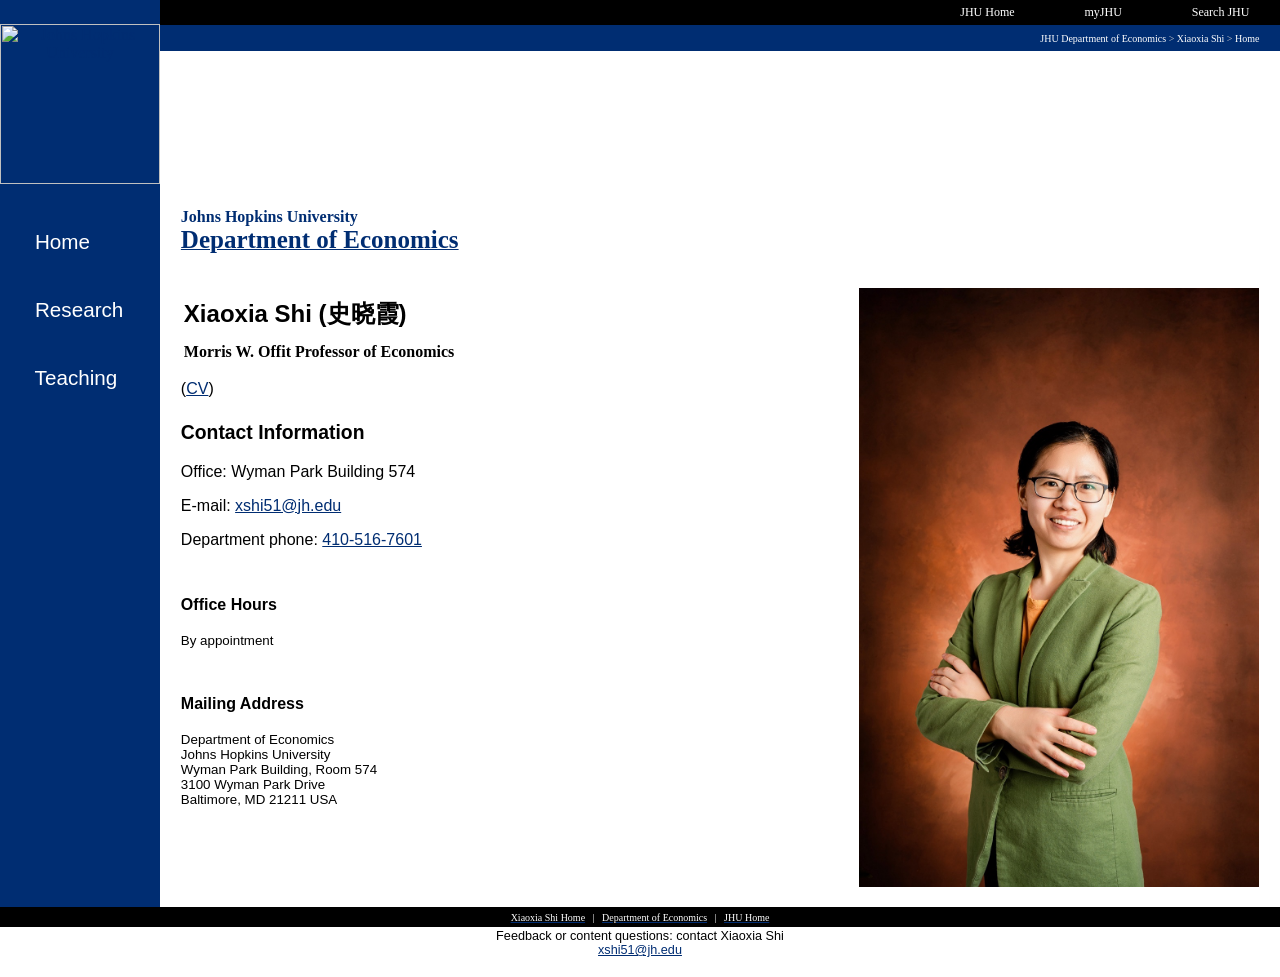
==== commit e33c4d86: "Show updated title on deployed homepage Co-authored-by: xiaoxiashi-hue <240792215+xiaoxiashi-hue@use" ====
--- a/index.html
+++ b/index.html
@@ -1222,7 +1222,7 @@
 
      <p class=MsoNormal><b><span style='font-family:"Verdana","sans-serif";
      mso-fareast-font-family:"Times New Roman"'>
- Research Professor</span></b><span
+ Morris W. Offit Professor of Economics</span></b><span
      style='font-family:"Verdana","sans-serif";mso-fareast-font-family:"Times New Roman"'>
      <o:p></o:p></span></p>
      </td>
